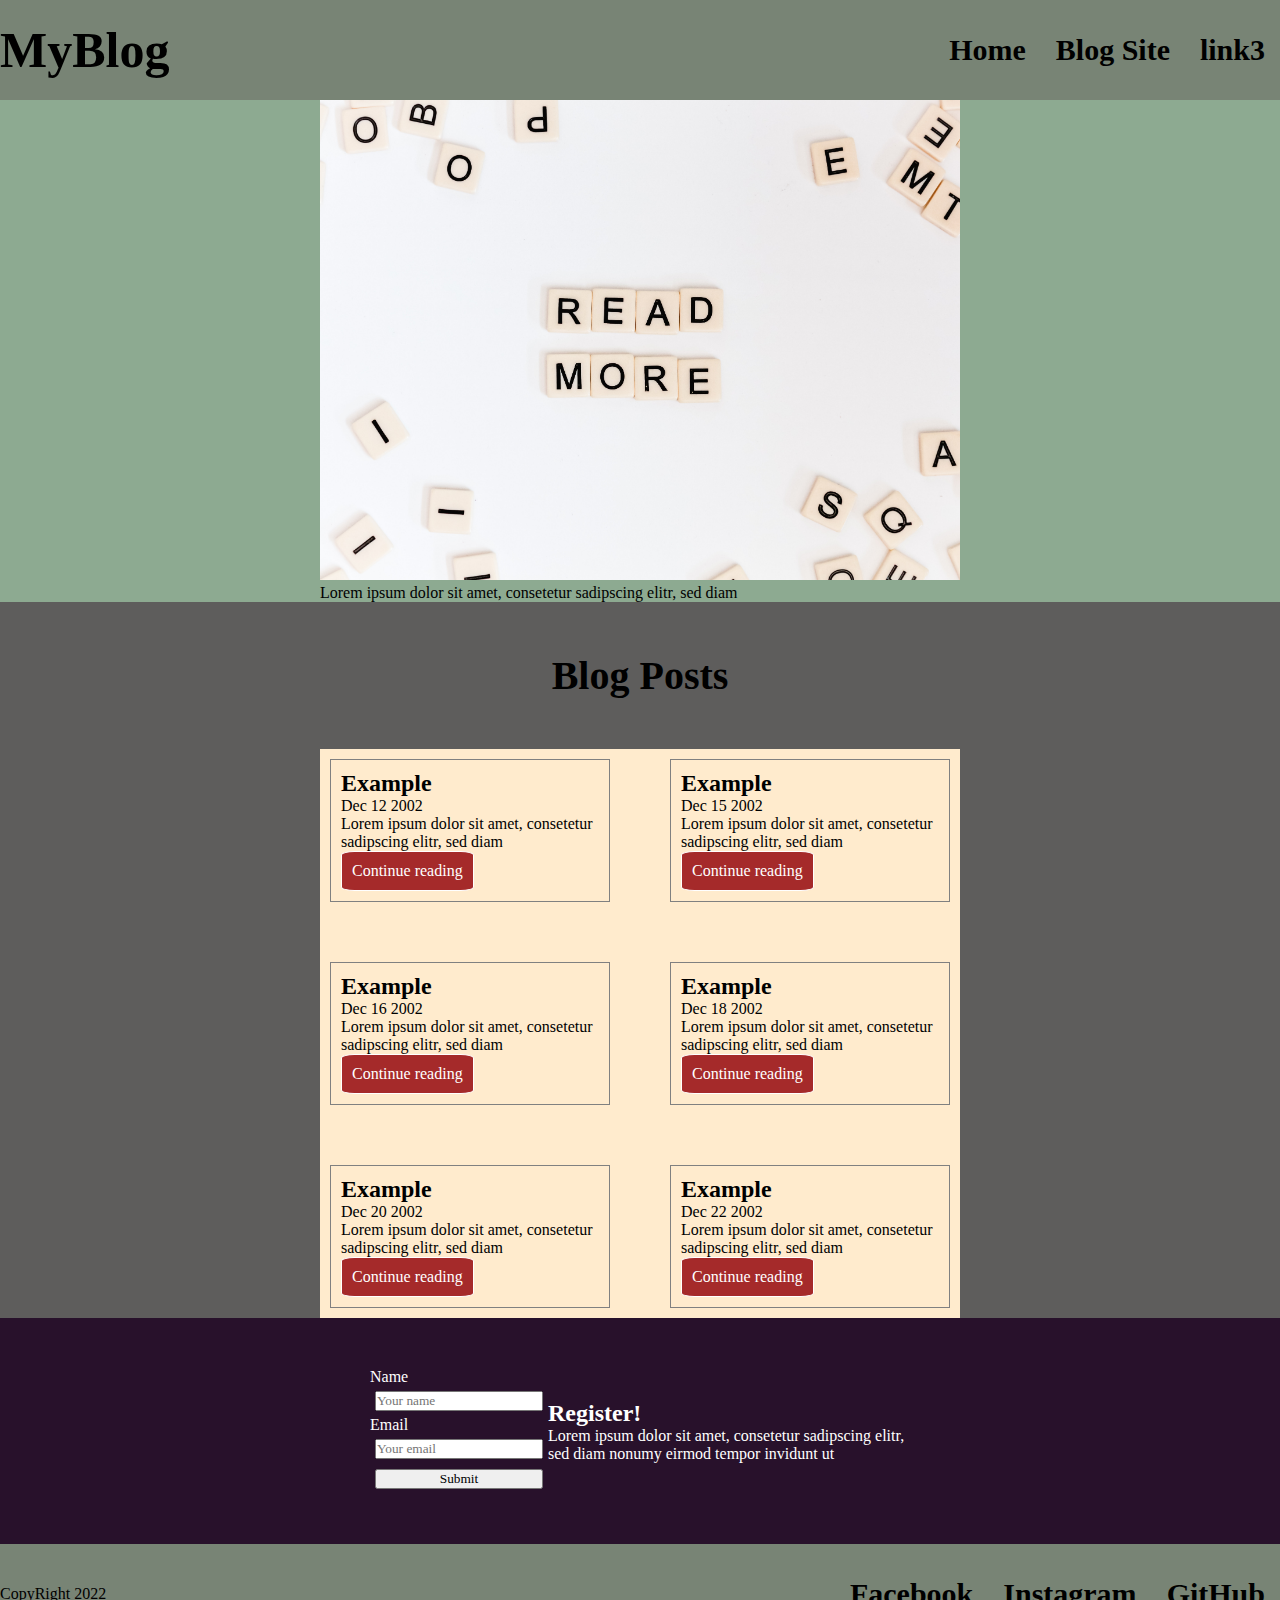
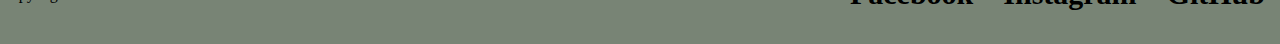
==== index.html @ 31a9ad78 "First commit" ====
<!DOCTYPE html>
<html lang="en">
  <head>
    <meta charset="UTF-8" />
    <meta http-equiv="X-UA-Compatible" content="IE=edge" />
    <meta name="viewport" content="width=device-width, initial-scale=1.0" />
    <link rel="stylesheet" href="./css/style.css" />
    <title>My Personal Blog</title>
  </head>
  <body>
    <header>
      <nav>
        <h1>MyBlog</h1>

        <ul>
          <li><a href="./index.html">Home</a></li>
          <li><a href="./blog_site.html">Blog Site</a></li>
          <li><a href="#">link3</a></li>
        </ul>
      </nav>

      <figure>
        <img
          src="img\sincerely-media-vcF5y2Edm6A-unsplash.jpg"
          alt="Read more"
        />
        <figcaption>
          Lorem ipsum dolor sit amet, consetetur sadipscing elitr, sed diam
        </figcaption>
      </figure>
    </header>

    <main>
      <h1>Blog Posts</h1>
      <section id="blog">
        <div class="blog-container">
          <div class="card">
            <h2>Example</h2>
            <date>Dec 12 2002</date>
            <p>
              Lorem ipsum dolor sit amet, consetetur sadipscing elitr, sed diam
            </p>
            <a href="./blog_site.html#blog1">Continue reading</a>
          </div>

          <div class="card">
            <h2>Example</h2>
            <date>Dec 15 2002</date>
            <p>
              Lorem ipsum dolor sit amet, consetetur sadipscing elitr, sed diam
            </p>
            <a href="./blog_site.html#blog2">Continue reading</a>
          </div>

          <div class="card">
            <h2>Example</h2>
            <date>Dec 16 2002</date>
            <p>
              Lorem ipsum dolor sit amet, consetetur sadipscing elitr, sed diam
            </p>
            <a href="">Continue reading</a>
          </div>

          <div class="card">
            <h2>Example</h2>
            <date>Dec 18 2002</date>
            <p>
              Lorem ipsum dolor sit amet, consetetur sadipscing elitr, sed diam
            </p>
            <a href="./blog_site.html#blog3">Continue reading</a>
          </div>

          <div class="card">
            <h2>Example</h2>
            <date>Dec 20 2002</date>
            <p>
              Lorem ipsum dolor sit amet, consetetur sadipscing elitr, sed diam
            </p>
            <a href="">Continue reading</a>
          </div>

          <div class="card">
            <h2>Example</h2>
            <date>Dec 22 2002</date>
            <p>
              Lorem ipsum dolor sit amet, consetetur sadipscing elitr, sed diam
            </p>
            <a href="">Continue reading</a>
          </div>
        </div>
      </section>

      <section id="newsletter">
        <div class="container">
          <form action="">
            <label for="name">Name</label>
            <input id="name" type="text" placeholder="Your name" />
            <label for="email">Email</label>
            <input id="email" type="email" placeholder="Your email" />
            <input type="submit">
          </form>
          <div class="side">
            <h2>Register!</h2>
            <p>
              Lorem ipsum dolor sit amet, consetetur sadipscing elitr, sed diam
              nonumy eirmod tempor invidunt ut
            </p>
          </div>
        </div>
      </section>
    </main>

    <footer>
      <nav>
        <p>CopyRight 2022 </p>  
        <ul>
          <li>
            <a href="#">Facebook</a>
          </li>
          <li>
            <a href="#">Instagram</a>
          </li>
          <li>
            <a href="#">GitHub</a>
          </li>
        </ul>
      </nav>
    </footer>
  </body>
</html>
---- css/style.css ----
@import url("general.css");
@import url("fonts.css");
@import url("mobile.css");


/*******
HEADER
********/
header{

    background-color: rgb(141, 170, 145);
}

nav h1{
    font-size: 50px;
}

nav{
    background-color: #788475;
    width: 100%;
    height: 100px;
    margin: auto;
    display: flex;
    justify-content: space-between;
    align-items: center;
}

nav ul{
    display: flex;
    
}

nav ul li a{
    font-size: 30px;
    text-decoration: none;
    padding: 0 15px 0;
    color: black;
    font-weight: bold;
}

figure{
    width: 50%;
    margin: auto;
}


/********
MAIN
********/

main{
    background-color: #5E5D5C;
}
main h1{
    text-align: center;
    padding-top: 50px;
    margin-bottom: 50px;
    font-size: 40px;
}
.blog-container{
    width: 50%;
    margin: auto;
    background-color: blanchedalmond;
    display: grid;
    grid-template-columns: auto auto;
    grid-gap: 40px;
    justify-content: center;
}
.card{
    border: 1px solid grey;
    padding: 10px;
    margin:10px;
}

.card a{
    color: #fff;
    padding: 10px;
    display: inline-block;
    background-color: brown;
    border-radius: 10%;
    border: 1px solid #fff;
    transition: 0.2s;
}

.card a:hover{
    background-color: crimson;
}

#newsletter{
    background-color: #28112B;
    color: #fff;
    ;
}

#newsletter .container{
    padding: 50px;
    display: flex;
    width: 50%;
    margin: auto;
    justify-content: space-between;
}

form{
    display: flex;
    flex-direction: column;
}

.side{
    align-self: center;
}
input{
    margin: 5px;
}

/*******
FOOTER
*******/
footer{
    background-color: rgb(141, 170, 145);
}

/*****
BLOGSITE
*******/

/*******
MAIN
********/

#main-blog{
    
    display: grid;
    grid-template-areas: 
    "aside-left content aside-right";
}

#main-blog li {
    padding: 10px;
}

#left{
    background-color: rgb(141, 170, 145);
    grid-area: aside-left;
    justify-self: center;
    padding: 50px;
}

#blog-content{
    grid-area: content;
    
}

#right{
    background-color: rgb(141, 170, 145);
    grid-area: aside-right;
    justify-self: center;
    padding: 50px;
}

article{
    width: 50%;
    text-align: center;
    margin: auto;
}

@media screen and (max-width:768px) {

    nav{
        width: 100%;
    }

    .blog-container{
        width: 100%;
        display: grid;
        grid-template-columns: auto;
    }


    .container{
        flex-direction: column;
    }

    form > input{
        width: 100%;
    }

    #main-blog{
    
        display: grid;
        grid-template-areas: 
        "aside-left content";
    }

    #right{
        display: none;
    }
    
}
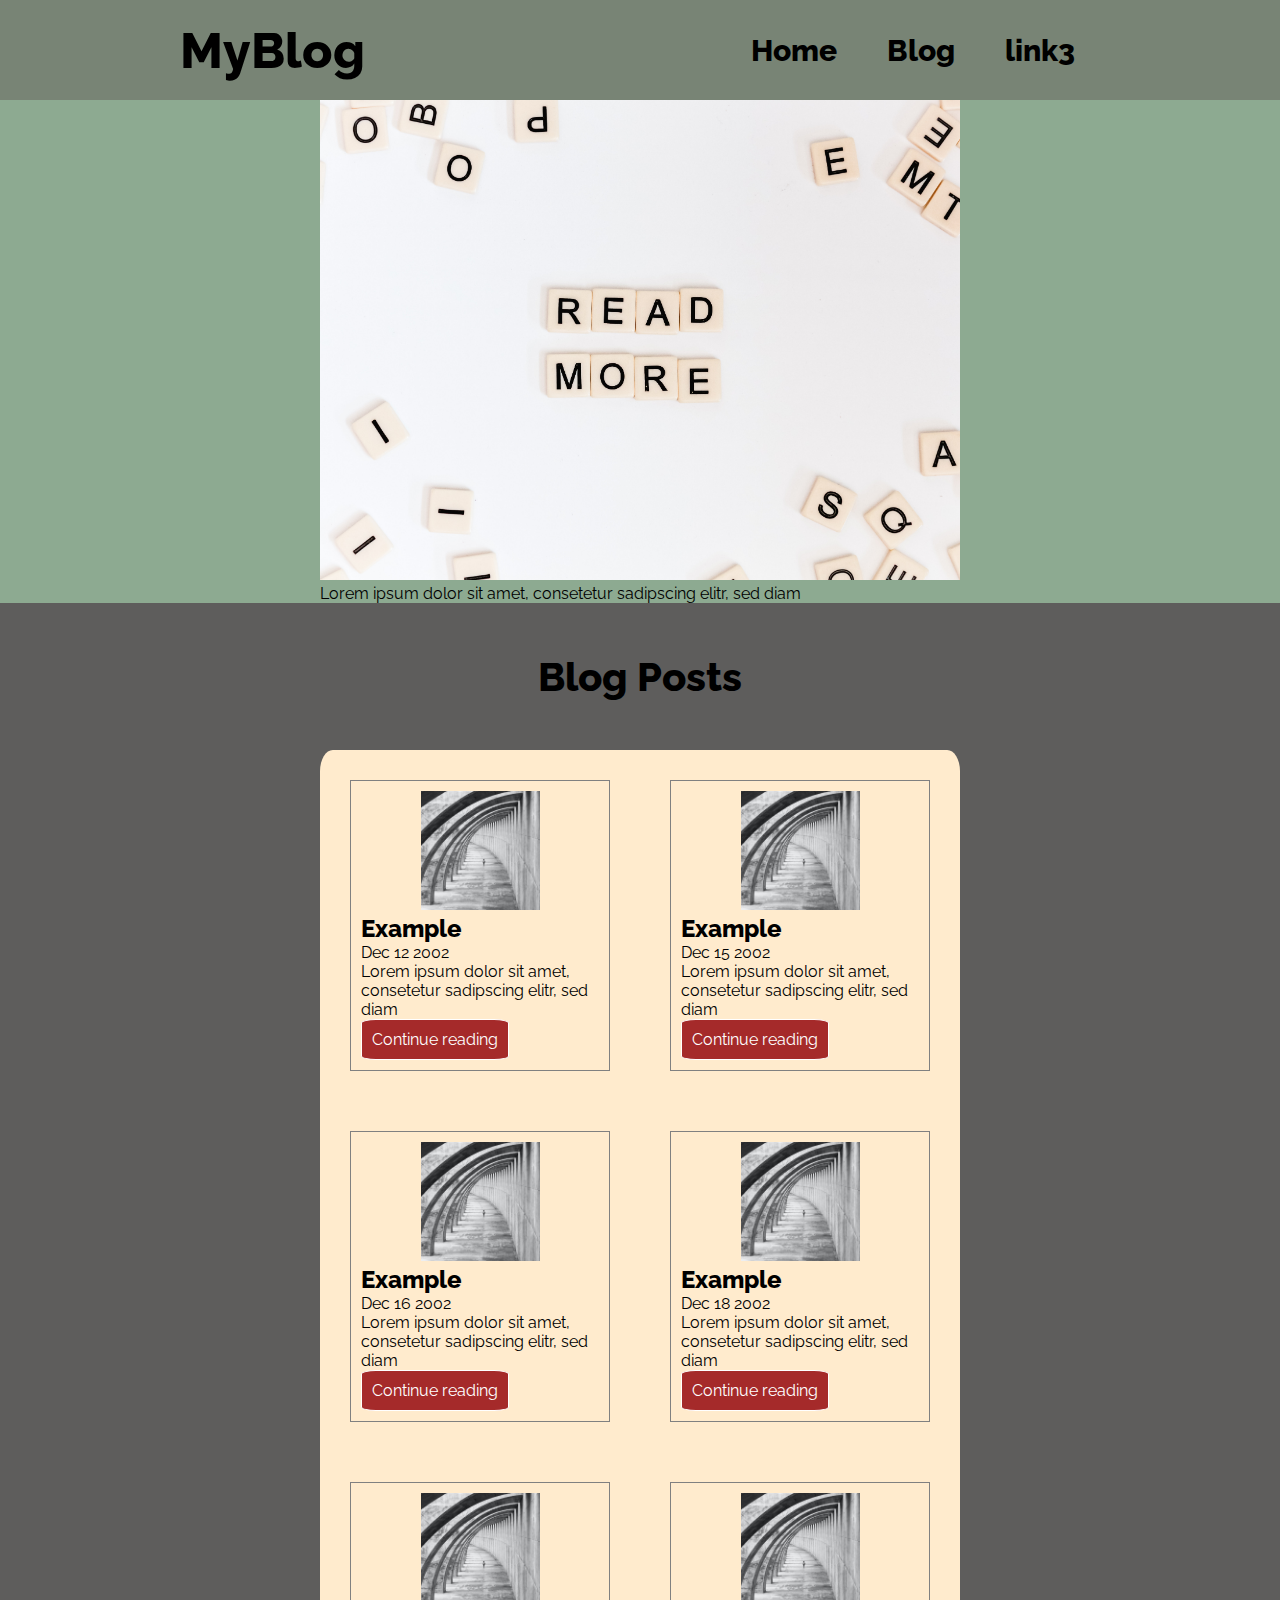
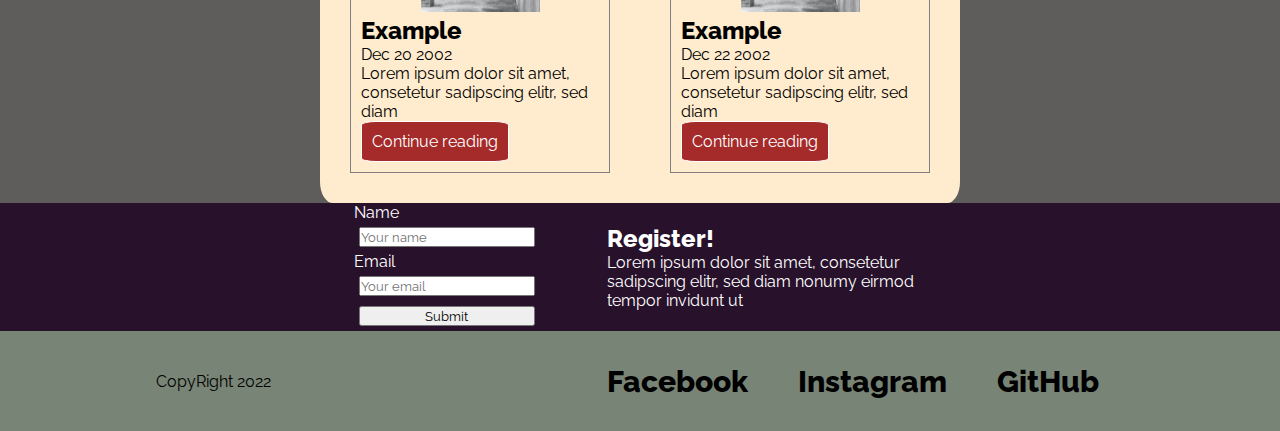
==== commit e27dc613: "some fixes" ====
--- a/index.html
+++ b/index.html
@@ -14,7 +14,7 @@
 
         <ul>
           <li><a href="./index.html">Home</a></li>
-          <li><a href="./blog_site.html">Blog Site</a></li>
+          <li><a href="./blog_site.html">Blog</a></li>
           <li><a href="#">link3</a></li>
         </ul>
       </nav>
@@ -35,6 +35,10 @@
       <section id="blog">
         <div class="blog-container">
           <div class="card">
+            <figure>
+              <img src="img\evgeni-tcherkasski-nKuxm4Tk-j0-unsplash.jpg" alt="">
+              <figcaption></figcaption>
+            </figure>
             <h2>Example</h2>
             <date>Dec 12 2002</date>
             <p>
@@ -44,6 +48,10 @@
           </div>
 
           <div class="card">
+            <figure>
+              <img src="img\evgeni-tcherkasski-nKuxm4Tk-j0-unsplash.jpg" alt="">
+              <figcaption></figcaption>
+            </figure>
             <h2>Example</h2>
             <date>Dec 15 2002</date>
             <p>
@@ -53,6 +61,10 @@
           </div>
 
           <div class="card">
+            <figure>
+              <img src="img\evgeni-tcherkasski-nKuxm4Tk-j0-unsplash.jpg" alt="">
+              <figcaption></figcaption>
+            </figure>
             <h2>Example</h2>
             <date>Dec 16 2002</date>
             <p>
@@ -62,6 +74,10 @@
           </div>
 
           <div class="card">
+            <figure>
+              <img src="img\evgeni-tcherkasski-nKuxm4Tk-j0-unsplash.jpg" alt="">
+              <figcaption></figcaption>
+            </figure>
             <h2>Example</h2>
             <date>Dec 18 2002</date>
             <p>
@@ -71,6 +87,10 @@
           </div>
 
           <div class="card">
+            <figure>
+              <img src="img\evgeni-tcherkasski-nKuxm4Tk-j0-unsplash.jpg" alt="">
+              <figcaption></figcaption>
+            </figure>
             <h2>Example</h2>
             <date>Dec 20 2002</date>
             <p>
@@ -80,6 +100,10 @@
           </div>
 
           <div class="card">
+            <figure>
+              <img src="img\evgeni-tcherkasski-nKuxm4Tk-j0-unsplash.jpg" alt="">
+              <figcaption></figcaption>
+            </figure>
             <h2>Example</h2>
             <date>Dec 22 2002</date>
             <p>
--- a/css/style.css
+++ b/css/style.css
@@ -17,11 +17,11 @@
 
 nav{
     background-color: #788475;
-    width: 100%;
+    width: 100vw;
     height: 100px;
     margin: auto;
     display: flex;
-    justify-content: space-between;
+    justify-content: space-around;
     align-items: center;
 }
 
@@ -31,11 +31,20 @@
 }
 
 nav ul li a{
+    display: inline-block;
     font-size: 30px;
     text-decoration: none;
     padding: 0 15px 0;
+    margin: 0 10px 0;
     color: black;
     font-weight: bold;
+    transition: .3s;
+}
+
+nav ul li a:hover{
+    border: 2px solid #fff;
+    border-radius: 2%;
+    color: #fff;
 }
 
 figure{
@@ -58,6 +67,8 @@
     font-size: 40px;
 }
 .blog-container{
+    padding: 20px;
+    border-radius: 2%;
     width: 50%;
     margin: auto;
     background-color: blanchedalmond;
@@ -93,11 +104,11 @@
 }
 
 #newsletter .container{
-    padding: 50px;
-    display: flex;
-    width: 50%;
-    margin: auto;
-    justify-content: space-between;
+    
+    display: flex;
+    width: 50%;
+    margin: auto;
+    justify-content: space-around;
 }
 
 form{
@@ -106,6 +117,7 @@
 }
 
 .side{
+    flex-basis: 50%;
     align-self: center;
 }
 input{
@@ -128,51 +140,74 @@
 ********/
 
 #main-blog{
-    
+    width: 100vw;
     display: grid;
-    grid-template-areas: 
-    "aside-left content aside-right";
+    grid-template-columns: 1fr 2fr 1fr;
 }
 
 #main-blog li {
-    padding: 10px;
+    padding: 5px;
 }
 
 #left{
     background-color: rgb(141, 170, 145);
-    grid-area: aside-left;
     justify-self: center;
     padding: 50px;
 }
 
 #blog-content{
-    grid-area: content;
+    
     
 }
 
 #right{
     background-color: rgb(141, 170, 145);
-    grid-area: aside-right;
     justify-self: center;
     padding: 50px;
 }
+}
 
 article{
     width: 50%;
     text-align: center;
     margin: auto;
+
+}
+
+.author-info{
+    text-align: center;
 }
 
 @media screen and (max-width:768px) {
 
+    header{
+    width: 100%;
+    }
+
     nav{
-        width: 100%;
-    }
-
-    .blog-container{
+        justify-content: space-around
+    }
+
+    nav ul li a{
+        font-size: 20px;
+        padding: 0 5px;;
+        margin: 0;
+       
+        
+        
+    }
+    #main-blog{
+        width: 100vw;
+        display: grid;
+        grid-template-columns: 1fr;
+    }
+    .blog-container {
+
         width: 100%;
         display: grid;
         grid-template-columns: auto;
+        grid-gap: 40px;
+        justify-content: center;
     }
 
 
@@ -184,18 +219,40 @@
         width: 100%;
     }
 
-    #main-blog{
-    
-        display: grid;
-        grid-template-areas: 
-        "aside-left content";
-    }
-
     #right{
         display: none;
     }
-    
-}
-
-
-
+    article{
+        display:flex;
+        flex-direction: column;
+        background-color: #5E5D5C;
+        
+    }
+    #left{
+        width: 100vw;
+        padding: 0;
+    }
+   
+    #left ul{
+        display: flex;
+                
+    }
+
+    #left ul li{
+        display: flex;
+        height: 100px;
+        width: 100px;
+    }
+
+    #left ul a{
+        padding: 10px;
+        align-self: center;
+        margin: 10px;
+        background-color: #28112B;
+        border-radius: 50%;
+        color: #fff;
+    }
+}
+
+
+
